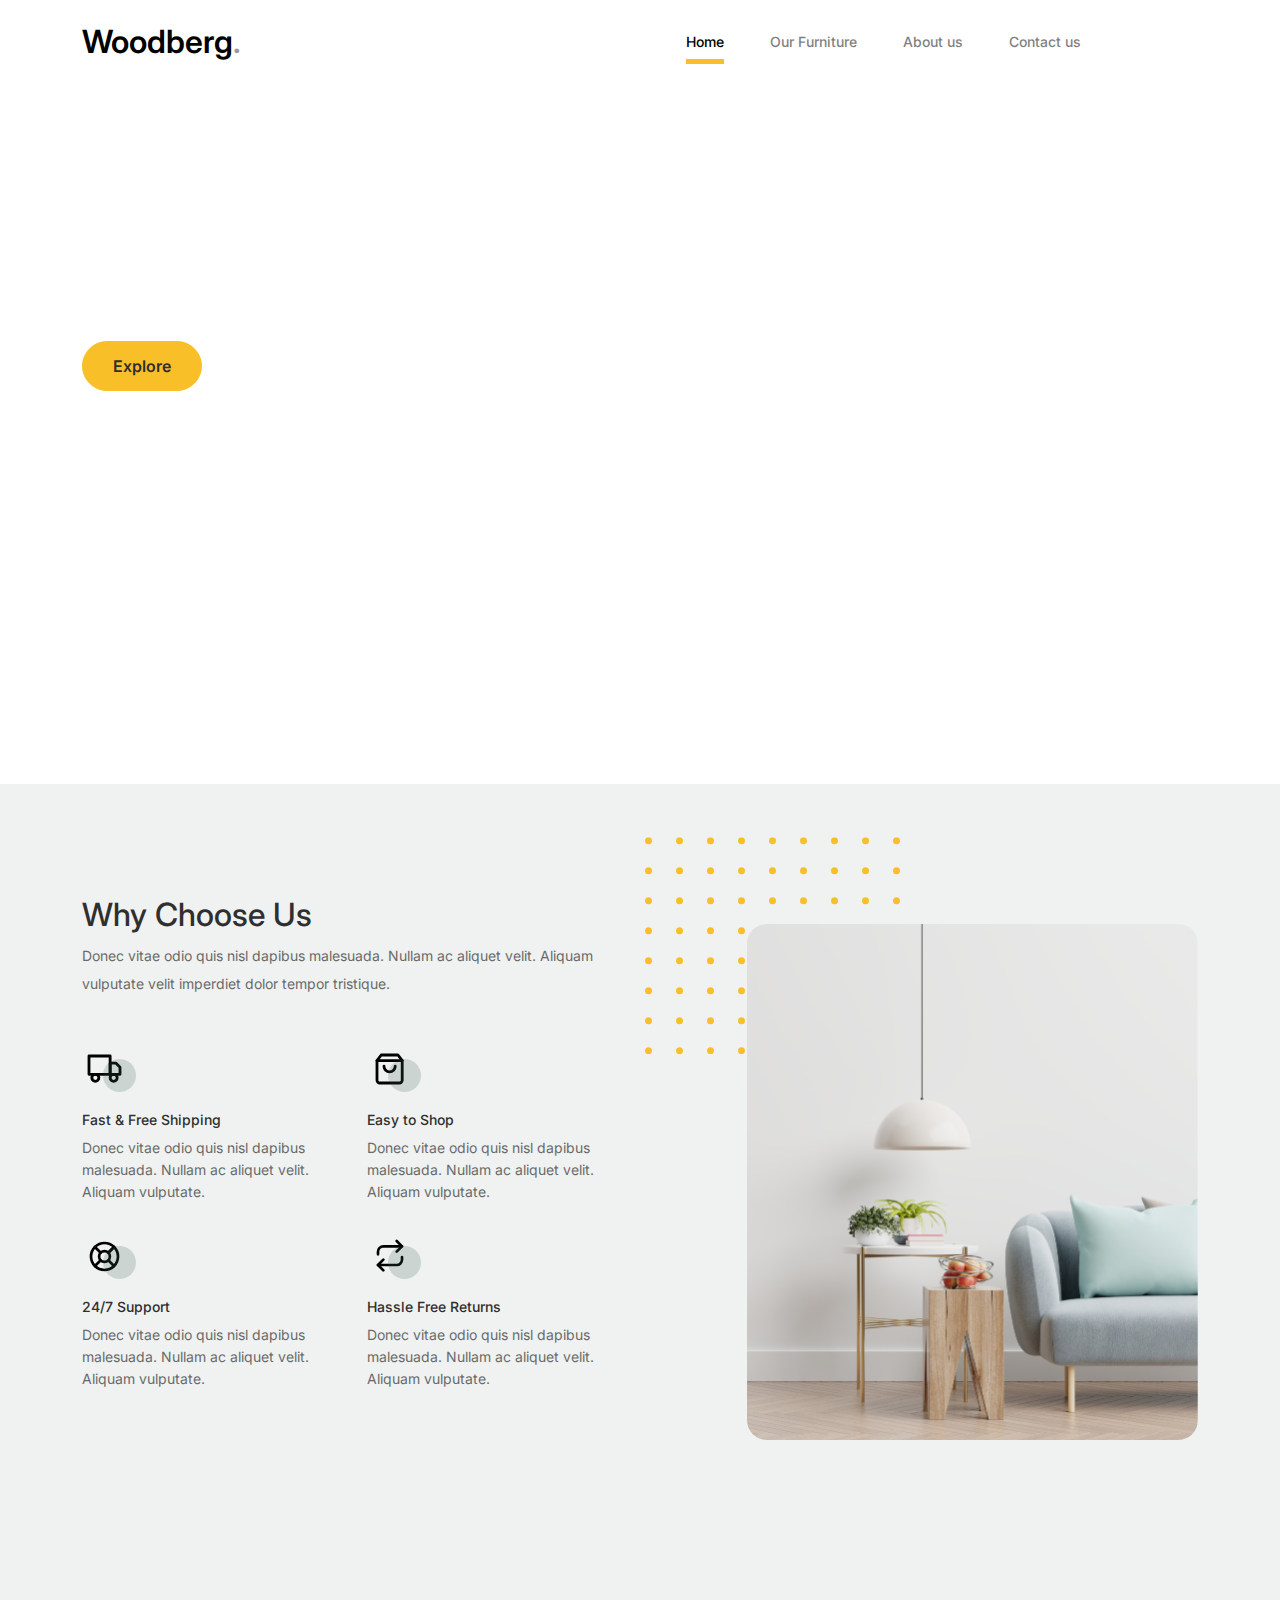
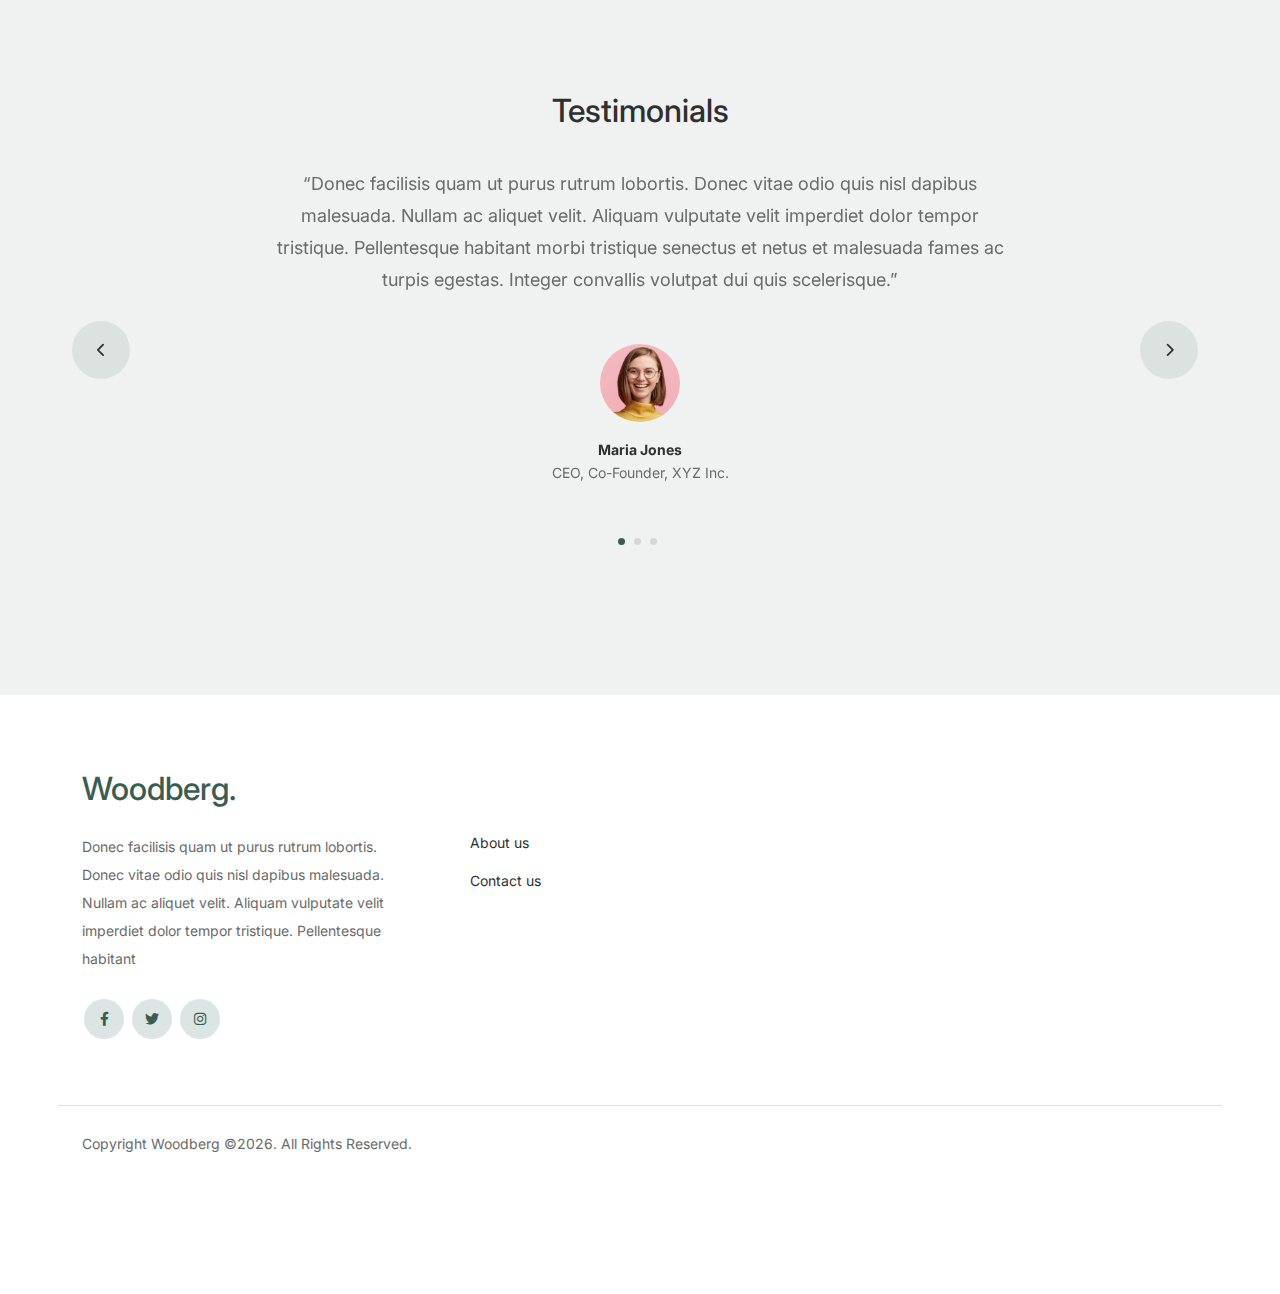
==== about.html @ 47f4bcc5 "added website" ====
<!-- /*
* Bootstrap 5
* Template Name: Furni
* Template Author: Untree.co
* Template URI: https://untree.co/
* License: https://creativecommons.org/licenses/by/3.0/
*/ -->
<!doctype html>
<html lang="en">
<head>
  <meta charset="utf-8">
  <meta name="viewport" content="width=device-width, initial-scale=1, shrink-to-fit=no">
  <meta name="author" content="Untree.co">
  <link rel="shortcut icon" href="favicon.png">

  <meta name="description" content="" />
  <meta name="keywords" content="bootstrap, bootstrap4" />

		<!-- Bootstrap CSS -->
		<link href="css/bootstrap.min.css" rel="stylesheet">
		<link href="https://cdnjs.cloudflare.com/ajax/libs/font-awesome/6.0.0-beta3/css/all.min.css" rel="stylesheet">
		<link href="css/tiny-slider.css" rel="stylesheet">
		<link href="css/style.css" rel="stylesheet">
		<title>Woodberg </title>
	</head>

	<body>

		<!-- Start Header/Navigation -->
		<nav class="custom-navbar navbar navbar navbar-expand-lg navbar-light bg-light" arial-label="Furni navigation bar">

			<div class="container">
				<a class="navbar-brand" href="index.html">Woodberg<span>.</span></a>

				<button class="navbar-toggler" type="button" data-bs-toggle="collapse" data-bs-target="#navbarsFurni" aria-controls="navbarsFurni" aria-expanded="false" aria-label="Toggle navigation">
					<span class="navbar-toggler-icon"></span>
				</button>

				<div class="collapse navbar-collapse" id="navbarsFurni">
					<ul class="custom-navbar-nav navbar-nav ms-auto mb-2 mb-md-0">
						<li class="nav-item active">
							<a class="nav-link" href="index.html">Home</a>
						</li>
						<li><a class="nav-link" href="shop.html">Our Furniture</a></li>
						<li><a class="nav-link" href="about.html">About us</a></li>
						
						<li><a class="nav-link" href="contact.html">Contact us</a></li>
					</ul>

					<ul class="custom-navbar-cta navbar-nav mb-2 mb-md-0 ms-5">
						<li><a class="nav-link" href="#"><img src="images/user.svg"></a></li>
						<li><a class="nav-link" href="cart.html"><img src="images/cart.svg"></a></li>
					</ul>
				</div>
			</div>
				
		</nav>
		<!-- End Header/Navigation -->

		<!-- Start Hero Section -->
			<div class="hero">
				<div class="container">
					<div class="row justify-content-between">
						<div class="col-lg-5">
							<div class="intro-excerpt">
								<h1>About Us</h1>
								<p class="mb-4">Donec vitae odio quis nisl dapibus malesuada. Nullam ac aliquet velit. Aliquam vulputate velit imperdiet dolor tempor tristique.</p>
								<p><a href="shop.html" class="btn btn-secondary me-2">Explore</a><a href="contact.html" class="btn btn-white-outline">Contact us</a></p>
							</div>
						</div>
						<div class="col-lg-7">
							
						</div>
					</div>
				</div>
			</div>
		<!-- End Hero Section -->

		

		<!-- Start Why Choose Us Section -->
		<div class="why-choose-section">
			<div class="container">
				<div class="row justify-content-between align-items-center">
					<div class="col-lg-6">
						<h2 class="section-title">Why Choose Us</h2>
						<p>Donec vitae odio quis nisl dapibus malesuada. Nullam ac aliquet velit. Aliquam vulputate velit imperdiet dolor tempor tristique.</p>

						<div class="row my-5">
							<div class="col-6 col-md-6">
								<div class="feature">
									<div class="icon">
										<img src="images/truck.svg" alt="Image" class="imf-fluid">
									</div>
									<h3>Fast &amp; Free Shipping</h3>
									<p>Donec vitae odio quis nisl dapibus malesuada. Nullam ac aliquet velit. Aliquam vulputate.</p>
								</div>
							</div>

							<div class="col-6 col-md-6">
								<div class="feature">
									<div class="icon">
										<img src="images/bag.svg" alt="Image" class="imf-fluid">
									</div>
									<h3>Easy to Shop</h3>
									<p>Donec vitae odio quis nisl dapibus malesuada. Nullam ac aliquet velit. Aliquam vulputate.</p>
								</div>
							</div>

							<div class="col-6 col-md-6">
								<div class="feature">
									<div class="icon">
										<img src="images/support.svg" alt="Image" class="imf-fluid">
									</div>
									<h3>24/7 Support</h3>
									<p>Donec vitae odio quis nisl dapibus malesuada. Nullam ac aliquet velit. Aliquam vulputate.</p>
								</div>
							</div>

							<div class="col-6 col-md-6">
								<div class="feature">
									<div class="icon">
										<img src="images/return.svg" alt="Image" class="imf-fluid">
									</div>
									<h3>Hassle Free Returns</h3>
									<p>Donec vitae odio quis nisl dapibus malesuada. Nullam ac aliquet velit. Aliquam vulputate.</p>
								</div>
							</div>

						</div>
					</div>

					<div class="col-lg-5">
						<div class="img-wrap">
							<img src="images/why-choose-us-img.jpg" alt="Image" class="img-fluid">
						</div>
					</div>

				</div>
			</div>
		</div>
		<!-- End Why Choose Us Section -->

		
		

		<!-- Start Testimonial Slider -->
		<div class="testimonial-section before-footer-section">
			<div class="container">
				<div class="row">
					<div class="col-lg-7 mx-auto text-center">
						<h2 class="section-title">Testimonials</h2>
					</div>
				</div>

				<div class="row justify-content-center">
					<div class="col-lg-12">
						<div class="testimonial-slider-wrap text-center">

							<div id="testimonial-nav">
								<span class="prev" data-controls="prev"><span class="fa fa-chevron-left"></span></span>
								<span class="next" data-controls="next"><span class="fa fa-chevron-right"></span></span>
							</div>

							<div class="testimonial-slider">
								
								<div class="item">
									<div class="row justify-content-center">
										<div class="col-lg-8 mx-auto">

											<div class="testimonial-block text-center">
												<blockquote class="mb-5">
													<p>&ldquo;Donec facilisis quam ut purus rutrum lobortis. Donec vitae odio quis nisl dapibus malesuada. Nullam ac aliquet velit. Aliquam vulputate velit imperdiet dolor tempor tristique. Pellentesque habitant morbi tristique senectus et netus et malesuada fames ac turpis egestas. Integer convallis volutpat dui quis scelerisque.&rdquo;</p>
												</blockquote>

												<div class="author-info">
													<div class="author-pic">
														<img src="images/person-1.png" alt="Maria Jones" class="img-fluid">
													</div>
													<h3 class="font-weight-bold">Maria Jones</h3>
													<span class="position d-block mb-3">CEO, Co-Founder, XYZ Inc.</span>
												</div>
											</div>

										</div>
									</div>
								</div> 
								<!-- END item -->

								<div class="item">
									<div class="row justify-content-center">
										<div class="col-lg-8 mx-auto">

											<div class="testimonial-block text-center">
												<blockquote class="mb-5">
													<p>&ldquo;Donec facilisis quam ut purus rutrum lobortis. Donec vitae odio quis nisl dapibus malesuada. Nullam ac aliquet velit. Aliquam vulputate velit imperdiet dolor tempor tristique. Pellentesque habitant morbi tristique senectus et netus et malesuada fames ac turpis egestas. Integer convallis volutpat dui quis scelerisque.&rdquo;</p>
												</blockquote>

												<div class="author-info">
													<div class="author-pic">
														<img src="images/person-1.png" alt="Maria Jones" class="img-fluid">
													</div>
													<h3 class="font-weight-bold">Maria Jones</h3>
													<span class="position d-block mb-3">CEO, Co-Founder, XYZ Inc.</span>
												</div>
											</div>

										</div>
									</div>
								</div> 
								<!-- END item -->

								<div class="item">
									<div class="row justify-content-center">
										<div class="col-lg-8 mx-auto">

											<div class="testimonial-block text-center">
												<blockquote class="mb-5">
													<p>&ldquo;Donec facilisis quam ut purus rutrum lobortis. Donec vitae odio quis nisl dapibus malesuada. Nullam ac aliquet velit. Aliquam vulputate velit imperdiet dolor tempor tristique. Pellentesque habitant morbi tristique senectus et netus et malesuada fames ac turpis egestas. Integer convallis volutpat dui quis scelerisque.&rdquo;</p>
												</blockquote>

												<div class="author-info">
													<div class="author-pic">
														<img src="images/person-1.png" alt="Maria Jones" class="img-fluid">
													</div>
													<h3 class="font-weight-bold">Maria Jones</h3>
													<span class="position d-block mb-3">CEO, Co-Founder, XYZ Inc.</span>
												</div>
											</div>

										</div>
									</div>
								</div> 
								<!-- END item -->

							</div>

						</div>
					</div>
				</div>
			</div>
		</div>
		<!-- End Testimonial Slider -->

		

		<!-- Start Footer Section -->
		<footer class="footer-section">
			<div class="container relative">

				
				

				<div class="row g-5 mb-5">
					<div class="col-lg-4">
						<div class="mb-4 footer-logo-wrap"><a href="#" class="footer-logo">Woodberg<span>.</span></a></div>
						<p class="mb-4">Donec facilisis quam ut purus rutrum lobortis. Donec vitae odio quis nisl dapibus malesuada. Nullam ac aliquet velit. Aliquam vulputate velit imperdiet dolor tempor tristique. Pellentesque habitant</p>

						<ul class="list-unstyled custom-social">
							<li><a href="#"><span class="fa fa-brands fa-facebook-f"></span></a></li>
							<li><a href="#"><span class="fa fa-brands fa-twitter"></span></a></li>
							<li><a href="#"><span class="fa fa-brands fa-instagram"></span></a></li>
							
						</ul>
					</div>

					<div class="col-lg-8">
						<div class="row links-wrap">
							<div class="col-6 col-sm-6 col-md-3">
								<ul class="list-unstyled">
									<li><a href="about.html">About us</a></li>
						
									<li><a href="contact.html">Contact us</a></li>
								</ul>
							</div>

					</div>

				</div>

				<div class="border-top copyright">
					<div class="row pt-4">
						<div class="col-lg-6">
							<p class="mb-2 text-center text-lg-start">Copyright Woodberg &copy;<script>document.write(new Date().getFullYear());</script>. All Rights Reserved. 
            </p>
						</div>

						

					</div>
				</div>

			</div>
		</footer>
		<!-- End Footer Section -->	


		<script src="js/bootstrap.bundle.min.js"></script>
		<script src="js/tiny-slider.js"></script>
		<script src="js/custom.js"></script>
		<script>!function(){var e,t,n,a;window.MyAliceWebChat||((t=document.createElement("div")).id="myAliceWebChat",(n=document.createElement("script")).type="text/javascript",n.async=!0,n.src="https://widget.myalice.ai/index.js",(a=(e=document.body.getElementsByTagName("script"))[e.length-1]).parentNode.insertBefore(n,a),a.parentNode.insertBefore(t,a),n.addEventListener("load",(function(){MyAliceWebChat.init({selector:"myAliceWebChat",number:"254722347835",message:"",color:"#25D366",channel:"wa",boxShadow:"none",text:"Message Us",theme:"light",position:"right",mb:"20px",mx:"20px",radius:"20px"})})))}();</script>
	</body>

</html>
---- css/tiny-slider.css ----
.tns-outer{padding:0 !important}.tns-outer [hidden]{display:none !important}.tns-outer [aria-controls],.tns-outer [data-action]{cursor:pointer}.tns-slider{-webkit-transition:all 0s;-moz-transition:all 0s;transition:all 0s}.tns-slider>.tns-item{-webkit-box-sizing:border-box;-moz-box-sizing:border-box;box-sizing:border-box}.tns-horizontal.tns-subpixel{white-space:nowrap}.tns-horizontal.tns-subpixel>.tns-item{display:inline-block;vertical-align:top;white-space:normal}.tns-horizontal.tns-no-subpixel:after{content:'';display:table;clear:both}.tns-horizontal.tns-no-subpixel>.tns-item{float:left}.tns-horizontal.tns-carousel.tns-no-subpixel>.tns-item{margin-right:-100%}.tns-no-calc{position:relative;left:0}.tns-gallery{position:relative;left:0;min-height:1px}.tns-gallery>.tns-item{position:absolute;left:-100%;-webkit-transition:transform 0s, opacity 0s;-moz-transition:transform 0s, opacity 0s;transition:transform 0s, opacity 0s}.tns-gallery>.tns-slide-active{position:relative;left:auto !important}.tns-gallery>.tns-moving{-webkit-transition:all 0.25s;-moz-transition:all 0.25s;transition:all 0.25s}.tns-autowidth{display:inline-block}.tns-lazy-img{-webkit-transition:opacity 0.6s;-moz-transition:opacity 0.6s;transition:opacity 0.6s;opacity:0.6}.tns-lazy-img.tns-complete{opacity:1}.tns-ah{-webkit-transition:height 0s;-moz-transition:height 0s;transition:height 0s}.tns-ovh{overflow:hidden}.tns-visually-hidden{position:absolute;left:-10000em}.tns-transparent{opacity:0;visibility:hidden}.tns-fadeIn{opacity:1;filter:alpha(opacity=100);z-index:0}.tns-normal,.tns-fadeOut{opacity:0;filter:alpha(opacity=0);z-index:-1}.tns-vpfix{white-space:nowrap}.tns-vpfix>div,.tns-vpfix>li{display:inline-block}.tns-t-subp2{margin:0 auto;width:310px;position:relative;height:10px;overflow:hidden}.tns-t-ct{width:2333.3333333%;width:-webkit-calc(100% * 70 / 3);width:-moz-calc(100% * 70 / 3);width:calc(100% * 70 / 3);position:absolute;right:0}.tns-t-ct:after{content:'';display:table;clear:both}.tns-t-ct>div{width:1.4285714%;width:-webkit-calc(100% / 70);width:-moz-calc(100% / 70);width:calc(100% / 70);height:10px;float:left}

/*# sourceMappingURL=sourcemaps/tiny-slider.css.map */
---- css/style.css ----
/*
* Template Name: UntreeStore
* Template Author: Untree.co
* Author URI: https://untree.co/
* License: https://creativecommons.org/licenses/by/3.0/
*/
@import url("https://fonts.googleapis.com/css2?family=Inter:wght@400;500;600;700;800&display=swap");
body {
  overflow-x: hidden;
  position: relative; }
  

body {
  font-family: "Inter", sans-serif;
  font-weight: 400;
  line-height: 28px;
  color: #6a6a6a;
  font-size: 14px;
  background-color: #eff2f1; }

a {
  text-decoration: none;
  -webkit-transition: .3s all ease;
  -o-transition: .3s all ease;
  transition: .3s all ease;
  color: #2f2f2f;
  text-decoration: underline; }
  a:hover {
    color: #2f2f2f;
    text-decoration: none; }
  a.more {
    font-weight: 600; }

.custom-navbar {
  background:white !important;
  padding-top: 20px;
  padding-bottom: 20px; }
  .custom-navbar .navbar-brand {
    font-size: 32px;
    color: black;
    font-weight: 600; }
    .custom-navbar .navbar-brand > span {
      opacity: .4; }
  .custom-navbar .navbar-toggler {
    color: #000000;
     }
    .custom-navbar .navbar-toggler:active, .custom-navbar .navbar-toggler:focus {
      color: #000000;
      -webkit-box-shadow: none;
      box-shadow: none;
      outline: none; }
  @media (min-width: 992px) {
    .custom-navbar .custom-navbar-nav li {
      margin-left: 15px;
      margin-right: 15px; } }
  .custom-navbar .custom-navbar-nav li a {
    font-weight: 500;
    color: black !important;
    opacity: .5;
    -webkit-transition: .3s all ease;
    -o-transition: .3s all ease;
    transition: .3s all ease;
    position: relative; }
    @media (min-width: 768px) {
      .custom-navbar .custom-navbar-nav li a:before {
        content: "";
        position: absolute;
        bottom: 0;
        left: 8px;
        right: 8px;
        background: #f9bf29;
        height: 5px;
        opacity: 1;
        visibility: visible;
        width: 0;
        -webkit-transition: .15s all ease-out;
        -o-transition: .15s all ease-out;
        transition: .15s all ease-out; } }
    .custom-navbar .custom-navbar-nav li a:hover {
      opacity: 1; }
      .custom-navbar .custom-navbar-nav li a:hover:before {
        width: calc(100% - 16px); }
  .custom-navbar .custom-navbar-nav li.active a {
    opacity: 1; }
    .custom-navbar .custom-navbar-nav li.active a:before {
      width: calc(100% - 16px); }
  .custom-navbar .custom-navbar-cta {
    margin-left: 0 !important;
    -webkit-box-orient: horizontal;
    -webkit-box-direction: normal;
    -ms-flex-direction: row;
    flex-direction: row; }
    @media (max-width: 768px) {
      .custom-navbar .custom-navbar-cta {
        margin-left: 40px !important; } }
    .custom-navbar .custom-navbar-cta li {
      margin-left: 0px;
      margin-right: 0px; }
      .custom-navbar .custom-navbar-cta li:first-child {
        margin-right: 20px; }

.hero {
  background: white;
  background-image: url('https://static.wixstatic.com/media/167c95_c6ae4d050cf94aa986e5ff6649523b35~mv2.jpg/v1/fill/w_2500,h_1349,al_c/167c95_c6ae4d050cf94aa986e5ff6649523b35~mv2.jpg');
  height:700px;
  padding: calc(4rem - 30px) 0 0rem 0; }
  @media (max-width: 768px) {
    .hero {
      padding: calc(4rem - 30px) 0 4rem 0; } }
  @media (min-width: 992px) {
    .hero {
      padding: calc(8rem - 30px) 0 8rem 0; } }
  .hero .intro-excerpt {
    position: relative;
    z-index: 4; }
    @media (min-width: 992px) {
      .hero .intro-excerpt {
        max-width: 450px; } }
  .hero h1 {
    font-weight: 700;
    color: #ffffff;
    margin-bottom: 30px; }
    @media (min-width: 1400px) {
      .hero h1 {
        font-size: 54px; } }
  .hero p {
    color: rgba(255, 255, 255, 0.5);
    margin-botom: 30px; }
  .hero .hero-img-wrap {
    position: relative; }
    .hero .hero-img-wrap img {
      position: relative;
      top: 0px;
      right: 0px;
      z-index: 2;
      max-width: 780px;
      left: -20px; }
      @media (min-width: 768px) {
        .hero .hero-img-wrap img {
          right: 0px;
          left: -100px; } }
      @media (min-width: 992px) {
        .hero .hero-img-wrap img {
          left: 0px;
          top: -80px;
          position: absolute;
          right: -50px; } }
      @media (min-width: 1200px) {
        .hero .hero-img-wrap img {
          left: 0px;
          top: -80px;
          right: -100px; } }
    .hero .hero-img-wrap:after {
      content: "";
      position: absolute;
      width: 255px;
      height: 217px;
      background-image: url("../images/dots-light.svg");
      background-size: contain;
      background-repeat: no-repeat;
      
      top: -0px; }
      @media (min-width: 1200px) {
        .hero .hero-img-wrap:after {
          top: -40px; } }

.btn {
  font-weight: 600;
  padding: 12px 30px;
  border-radius: 30px;
  color: #ffffff;
  background: #2f2f2f;
  border-color: #2f2f2f; }
  .btn:hover {
    color: #ffffff;
    background: #222222;
    border-color: #222222; }
  .btn:active, .btn:focus {
    outline: none !important;
    -webkit-box-shadow: none;
    box-shadow: none; }
  .btn.btn-primary {
    background: #3b5d50;
    border-color: #3b5d50; }
    .btn.btn-primary:hover {
      background: #314d43;
      border-color: #314d43; }
  .btn.btn-secondary {
    color: #2f2f2f;
    background: #f9bf29;
    border-color: #f9bf29; }
    .btn.btn-secondary:hover {
      background: #f8b810;
      border-color: #f8b810; }
  .btn.btn-white-outline {
    background: transparent;
    border-width: 2px;
    border-color: rgba(255, 255, 255, 0.3); }
    .btn.btn-white-outline:hover {
      border-color: white;
      color: #ffffff; }

.section-title {
  color: #2f2f2f; }

.product-section {
  padding: 7rem 0; }
  .product-section .product-item {
    text-align: center;
    text-decoration: none;
    display: block;
    position: relative;
    padding-bottom: 50px;
    cursor: pointer; }
    .product-section .product-item .product-thumbnail {
      margin-bottom: 30px;
      position: relative;
      top: 0;
      -webkit-transition: .3s all ease;
      -o-transition: .3s all ease;
      transition: .3s all ease; }
    .product-section .product-item h3 {
      font-weight: 600;
      font-size: 16px; }
    .product-section .product-item strong {
      font-weight: 800 !important;
      font-size: 18px !important; }
    .product-section .product-item h3, .product-section .product-item strong {
      color: #2f2f2f;
      text-decoration: none; }
    .product-section .product-item .icon-cross {
      position: absolute;
      width: 35px;
      height: 35px;
      display: inline-block;
      background: #2f2f2f;
      bottom: 15px;
      left: 50%;
      -webkit-transform: translateX(-50%);
      -ms-transform: translateX(-50%);
      transform: translateX(-50%);
      margin-bottom: -17.5px;
      border-radius: 50%;
      opacity: 0;
      visibility: hidden;
      -webkit-transition: .3s all ease;
      -o-transition: .3s all ease;
      transition: .3s all ease; }
      .product-section .product-item .icon-cross img {
        position: absolute;
        left: 50%;
        top: 50%;
        -webkit-transform: translate(-50%, -50%);
        -ms-transform: translate(-50%, -50%);
        transform: translate(-50%, -50%); }
    .product-section .product-item:before {
      bottom: 0;
      left: 0;
      right: 0;
      position: absolute;
      content: "";
      background: #dce5e4;
      height: 0%;
      z-index: -1;
      border-radius: 10px;
      -webkit-transition: .3s all ease;
      -o-transition: .3s all ease;
      transition: .3s all ease; }
    .product-section .product-item:hover .product-thumbnail {
      top: -25px; }
    .product-section .product-item:hover .icon-cross {
      bottom: 0;
      opacity: 1;
      visibility: visible; }
    .product-section .product-item:hover:before {
      height: 70%; }

.why-choose-section {
  padding: 7rem 0; }
  .why-choose-section .img-wrap {
    position: relative; }
    .why-choose-section .img-wrap:before {
      position: absolute;
      content: "";
      width: 255px;
      height: 217px;
      background-image: url("../images/dots-yellow.svg");
      background-repeat: no-repeat;
      background-size: contain;
      -webkit-transform: translate(-40%, -40%);
      -ms-transform: translate(-40%, -40%);
      transform: translate(-40%, -40%);
      z-index: -1; }
    .why-choose-section .img-wrap img {
      border-radius: 20px; }

.feature {
  margin-bottom: 30px; }
  .feature .icon {
    display: inline-block;
    position: relative;
    margin-bottom: 20px; }
    .feature .icon:before {
      content: "";
      width: 33px;
      height: 33px;
      position: absolute;
      background: rgba(59, 93, 80, 0.2);
      border-radius: 50%;
      right: -8px;
      bottom: 0; }
  .feature h3 {
    font-size: 14px;
    color: #2f2f2f; }
  .feature p {
    font-size: 14px;
    line-height: 22px;
    color: #6a6a6a; }

.we-help-section {
  padding: 7rem 0; }
  .we-help-section .imgs-grid {
    display: -ms-grid;
    display: grid;
    -ms-grid-columns: (1fr)[27];
    grid-template-columns: repeat(27, 1fr);
    position: relative; }
    .we-help-section .imgs-grid:before {
      position: absolute;
      content: "";
      width: 255px;
      height: 217px;
      background-image: url("../images/dots-green.svg");
      background-size: contain;
      background-repeat: no-repeat;
      -webkit-transform: translate(-40%, -40%);
      -ms-transform: translate(-40%, -40%);
      transform: translate(-40%, -40%);
      z-index: -1; }
    .we-help-section .imgs-grid .grid {
      position: relative; }
      .we-help-section .imgs-grid .grid img {
        border-radius: 20px;
        max-width: 100%; }
      .we-help-section .imgs-grid .grid.grid-1 {
        -ms-grid-column: 1;
        -ms-grid-column-span: 18;
        grid-column: 1 / span 18;
        -ms-grid-row: 1;
        -ms-grid-row-span: 27;
        grid-row: 1 / span 27; }
      .we-help-section .imgs-grid .grid.grid-2 {
        -ms-grid-column: 19;
        -ms-grid-column-span: 27;
        grid-column: 19 / span 27;
        -ms-grid-row: 1;
        -ms-grid-row-span: 5;
        grid-row: 1 / span 5;
        padding-left: 20px; }
      .we-help-section .imgs-grid .grid.grid-3 {
        -ms-grid-column: 14;
        -ms-grid-column-span: 16;
        grid-column: 14 / span 16;
        -ms-grid-row: 6;
        -ms-grid-row-span: 27;
        grid-row: 6 / span 27;
        padding-top: 20px; }

.custom-list {
  width: 100%; }
  .custom-list li {
    display: inline-block;
    width: calc(50% - 20px);
    margin-bottom: 12px;
    line-height: 1.5;
    position: relative;
    padding-left: 20px; }
    .custom-list li:before {
      content: "";
      width: 8px;
      height: 8px;
      border-radius: 50%;
      border: 2px solid #3b5d50;
      position: absolute;
      left: 0;
      top: 8px; }

.popular-product {
  padding: 0 0 7rem 0; }
  .popular-product .product-item-sm h3 {
    font-size: 14px;
    font-weight: 700;
    color: #2f2f2f; }
  .popular-product .product-item-sm a {
    text-decoration: none;
    color: #2f2f2f;
    -webkit-transition: .3s all ease;
    -o-transition: .3s all ease;
    transition: .3s all ease; }
    .popular-product .product-item-sm a:hover {
      color: rgba(47, 47, 47, 0.5); }
  .popular-product .product-item-sm p {
    line-height: 1.4;
    margin-bottom: 10px;
    font-size: 14px; }
  .popular-product .product-item-sm .thumbnail {
    margin-right: 10px;
    -webkit-box-flex: 0;
    -ms-flex: 0 0 120px;
    flex: 0 0 120px;
    position: relative; }
    .popular-product .product-item-sm .thumbnail:before {
      content: "";
      position: absolute;
      border-radius: 20px;
      background: #dce5e4;
      width: 98px;
      height: 98px;
      top: 50%;
      left: 50%;
      -webkit-transform: translate(-50%, -50%);
      -ms-transform: translate(-50%, -50%);
      transform: translate(-50%, -50%);
      z-index: -1; }

.testimonial-section {
  padding: 3rem 0 7rem 0; }

.testimonial-slider-wrap {
  position: relative; }
  .testimonial-slider-wrap .tns-inner {
    padding-top: 30px; }
  .testimonial-slider-wrap .item .testimonial-block blockquote {
    font-size: 16px; }
    @media (min-width: 768px) {
      .testimonial-slider-wrap .item .testimonial-block blockquote {
        line-height: 32px;
        font-size: 18px; } }
  .testimonial-slider-wrap .item .testimonial-block .author-info .author-pic {
    margin-bottom: 20px; }
    .testimonial-slider-wrap .item .testimonial-block .author-info .author-pic img {
      max-width: 80px;
      border-radius: 50%; }
  .testimonial-slider-wrap .item .testimonial-block .author-info h3 {
    font-size: 14px;
    font-weight: 700;
    color: #2f2f2f;
    margin-bottom: 0; }
  .testimonial-slider-wrap #testimonial-nav {
    position: absolute;
    top: 50%;
    z-index: 99;
    width: 100%;
    display: none; }
    @media (min-width: 768px) {
      .testimonial-slider-wrap #testimonial-nav {
        display: block; } }
    .testimonial-slider-wrap #testimonial-nav > span {
      cursor: pointer;
      position: absolute;
      width: 58px;
      height: 58px;
      line-height: 58px;
      border-radius: 50%;
      background: rgba(59, 93, 80, 0.1);
      color: #2f2f2f;
      -webkit-transition: .3s all ease;
      -o-transition: .3s all ease;
      transition: .3s all ease; }
      .testimonial-slider-wrap #testimonial-nav > span:hover {
        background: #3b5d50;
        color: #ffffff; }
    .testimonial-slider-wrap #testimonial-nav .prev {
      left: -10px; }
    .testimonial-slider-wrap #testimonial-nav .next {
      right: 0; }
  .testimonial-slider-wrap .tns-nav {
    position: absolute;
    bottom: -50px;
    left: 50%;
    -webkit-transform: translateX(-50%);
    -ms-transform: translateX(-50%);
    transform: translateX(-50%); }
    .testimonial-slider-wrap .tns-nav button {
      background: none;
      border: none;
      display: inline-block;
      position: relative;
      width: 0 !important;
      height: 7px !important;
      margin: 2px; }
      .testimonial-slider-wrap .tns-nav button:active, .testimonial-slider-wrap .tns-nav button:focus, .testimonial-slider-wrap .tns-nav button:hover {
        outline: none;
        -webkit-box-shadow: none;
        box-shadow: none;
        background: none; }
      .testimonial-slider-wrap .tns-nav button:before {
        display: block;
        width: 7px;
        height: 7px;
        left: 0;
        top: 0;
        position: absolute;
        content: "";
        border-radius: 50%;
        -webkit-transition: .3s all ease;
        -o-transition: .3s all ease;
        transition: .3s all ease;
        background-color: #d6d6d6; }
      .testimonial-slider-wrap .tns-nav button:hover:before, .testimonial-slider-wrap .tns-nav button.tns-nav-active:before {
        background-color: #3b5d50; }

.before-footer-section {
  padding: 7rem 0 12rem 0 !important; }

.blog-section {
  padding: 7rem 0 12rem 0; }
  .blog-section .post-entry a {
    text-decoration: none; }
  .blog-section .post-entry .post-thumbnail {
    display: block;
    margin-bottom: 20px; }
    .blog-section .post-entry .post-thumbnail img {
      border-radius: 20px;
      -webkit-transition: .3s all ease;
      -o-transition: .3s all ease;
      transition: .3s all ease; }
  .blog-section .post-entry .post-content-entry {
    padding-left: 15px;
    padding-right: 15px; }
    .blog-section .post-entry .post-content-entry h3 {
      font-size: 16px;
      margin-bottom: 0;
      font-weight: 600;
      margin-bottom: 7px; }
    .blog-section .post-entry .post-content-entry .meta {
      font-size: 14px; }
      .blog-section .post-entry .post-content-entry .meta a {
        font-weight: 600; }
  .blog-section .post-entry:hover .post-thumbnail img, .blog-section .post-entry:focus .post-thumbnail img {
    opacity: .7; }

.footer-section {
  padding: 80px 0;
  background: #ffffff; }
  .footer-section .relative {
    position: relative; }
  .footer-section a {
    text-decoration: none;
    color: #2f2f2f;
    -webkit-transition: .3s all ease;
    -o-transition: .3s all ease;
    transition: .3s all ease; }
    .footer-section a:hover {
      color: rgba(47, 47, 47, 0.5); }
  .footer-section .subscription-form {
    margin-bottom: 40px;
    position: relative;
    z-index: 2;
    margin-top: 100px; }
    @media (min-width: 992px) {
      .footer-section .subscription-form {
        margin-top: 0px;
        margin-bottom: 80px; } }
    .footer-section .subscription-form h3 {
      font-size: 18px;
      font-weight: 500;
      color: #3b5d50; }
    .footer-section .subscription-form .form-control {
      height: 50px;
      border-radius: 10px;
      font-family: "Inter", sans-serif; }
      .footer-section .subscription-form .form-control:active, .footer-section .subscription-form .form-control:focus {
        outline: none;
        -webkit-box-shadow: none;
        box-shadow: none;
        border-color: #3b5d50;
        -webkit-box-shadow: 0 1px 4px 0 rgba(0, 0, 0, 0.2);
        box-shadow: 0 1px 4px 0 rgba(0, 0, 0, 0.2); }
      .footer-section .subscription-form .form-control::-webkit-input-placeholder {
        font-size: 14px; }
      .footer-section .subscription-form .form-control::-moz-placeholder {
        font-size: 14px; }
      .footer-section .subscription-form .form-control:-ms-input-placeholder {
        font-size: 14px; }
      .footer-section .subscription-form .form-control:-moz-placeholder {
        font-size: 14px; }
    .footer-section .subscription-form .btn {
      border-radius: 10px !important; }
  .footer-section .sofa-img {
    position: absolute;
    top: -200px;
    z-index: 1;
    right: 0; }
    .footer-section .sofa-img img {
      max-width: 380px; }
  .footer-section .links-wrap {
    margin-top: 0px; }
    @media (min-width: 992px) {
      .footer-section .links-wrap {
        margin-top: 54px; } }
    .footer-section .links-wrap ul li {
      margin-bottom: 10px; }
  .footer-section .footer-logo-wrap .footer-logo {
    font-size: 32px;
    font-weight: 500;
    text-decoration: none;
    color: #3b5d50; }
  .footer-section .custom-social li {
    margin: 2px;
    display: inline-block; }
    .footer-section .custom-social li a {
      width: 40px;
      height: 40px;
      text-align: center;
      line-height: 40px;
      display: inline-block;
      background: #dce5e4;
      color: #3b5d50;
      border-radius: 50%; }
      .footer-section .custom-social li a:hover {
        background: #3b5d50;
        color: #ffffff; }
  .footer-section .border-top {
    border-color: #dce5e4; }
    .footer-section .border-top.copyright {
      font-size: 14px !important; }

.untree_co-section {
  padding: 7rem 0; }

.form-control {
  height: 50px;
  border-radius: 10px;
  font-family: "Inter", sans-serif; }
  .form-control:active, .form-control:focus {
    outline: none;
    -webkit-box-shadow: none;
    box-shadow: none;
    border-color: #3b5d50;
    -webkit-box-shadow: 0 1px 4px 0 rgba(0, 0, 0, 0.2);
    box-shadow: 0 1px 4px 0 rgba(0, 0, 0, 0.2); }
  .form-control::-webkit-input-placeholder {
    font-size: 14px; }
  .form-control::-moz-placeholder {
    font-size: 14px; }
  .form-control:-ms-input-placeholder {
    font-size: 14px; }
  .form-control:-moz-placeholder {
    font-size: 14px; }

.service {
  line-height: 1.5; }
  .service .service-icon {
    border-radius: 10px;
    -webkit-box-flex: 0;
    -ms-flex: 0 0 50px;
    flex: 0 0 50px;
    height: 50px;
    line-height: 50px;
    text-align: center;
    background: #3b5d50;
    margin-right: 20px;
    color: #ffffff; }

textarea {
  height: auto !important; }

.site-blocks-table {
  overflow: auto; }
  .site-blocks-table .product-thumbnail {
    width: 200px; }
  .site-blocks-table .btn {
    padding: 2px 10px; }
  .site-blocks-table thead th {
    padding: 30px;
    text-align: center;
    border-width: 0px !important;
    vertical-align: middle;
    color: rgba(0, 0, 0, 0.8);
    font-size: 18px; }
  .site-blocks-table td {
    padding: 20px;
    text-align: center;
    vertical-align: middle;
    color: rgba(0, 0, 0, 0.8); }
  .site-blocks-table tbody tr:first-child td {
    border-top: 1px solid #3b5d50 !important; }
  .site-blocks-table .btn {
    background: none !important;
    color: #000000;
    border: none;
    height: auto !important; }

.site-block-order-table th {
  border-top: none !important;
  border-bottom-width: 1px !important; }

.site-block-order-table td, .site-block-order-table th {
  color: #000000; }

.couponcode-wrap input {
  border-radius: 10px !important; }

.text-primary {
  color: #3b5d50 !important; }

.thankyou-icon {
  position: relative;
  color: #3b5d50; }
  .thankyou-icon:before {
    position: absolute;
    content: "";
    width: 50px;
    height: 50px;
    border-radius: 50%;
    background: rgba(59, 93, 80, 0.2); }
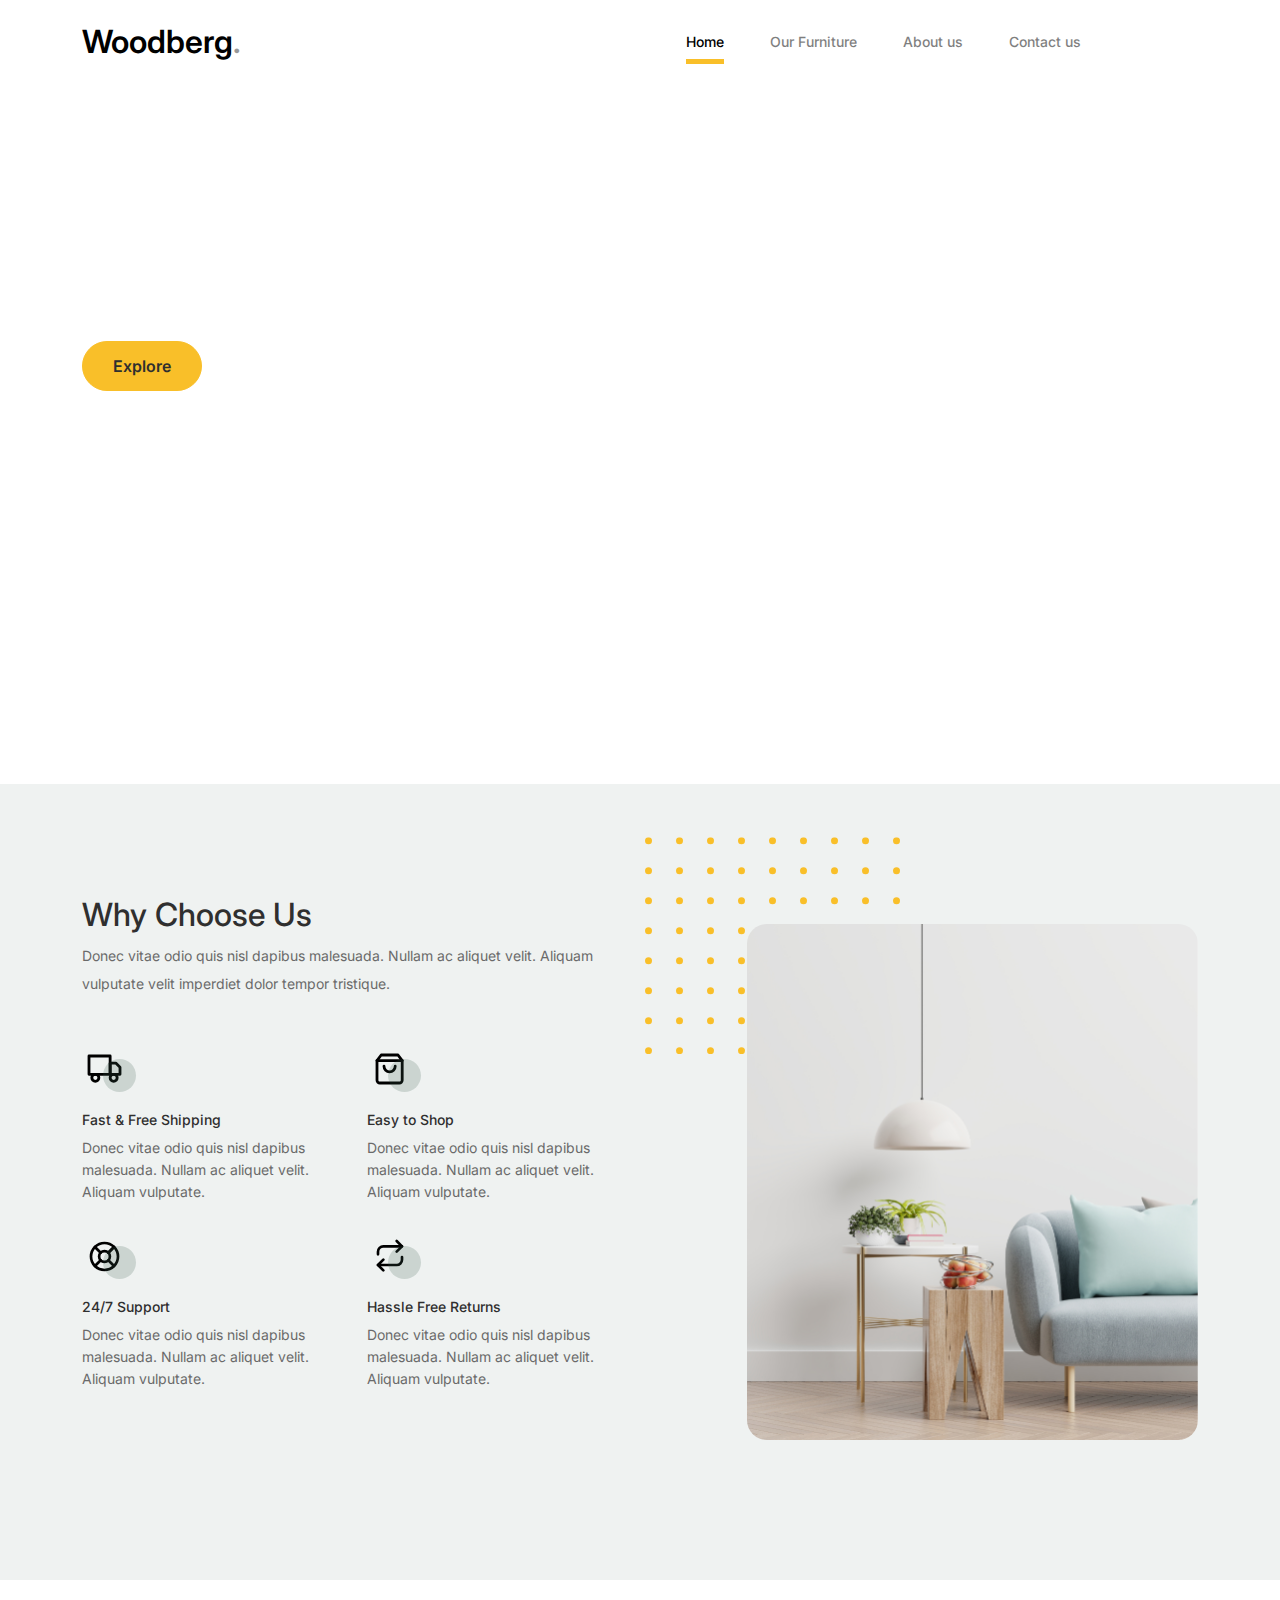
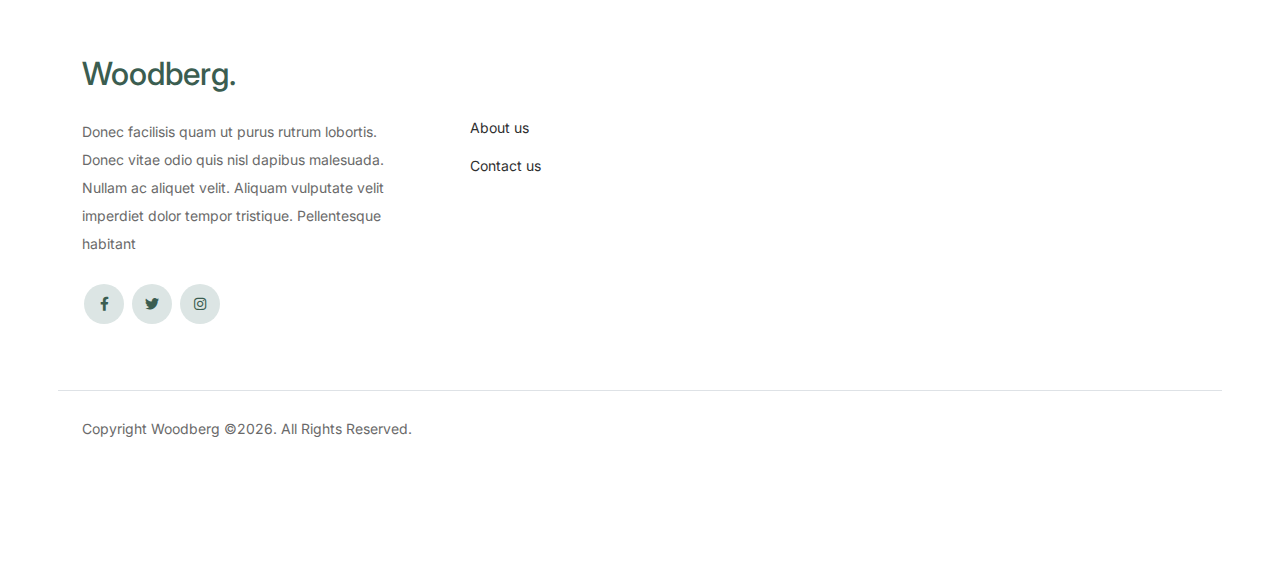
==== commit 6e3b341f: "removed testimonials" ====
--- a/about.html
+++ b/about.html
@@ -145,103 +145,7 @@
 		
 
 		<!-- Start Testimonial Slider -->
-		<div class="testimonial-section before-footer-section">
-			<div class="container">
-				<div class="row">
-					<div class="col-lg-7 mx-auto text-center">
-						<h2 class="section-title">Testimonials</h2>
-					</div>
-				</div>
-
-				<div class="row justify-content-center">
-					<div class="col-lg-12">
-						<div class="testimonial-slider-wrap text-center">
-
-							<div id="testimonial-nav">
-								<span class="prev" data-controls="prev"><span class="fa fa-chevron-left"></span></span>
-								<span class="next" data-controls="next"><span class="fa fa-chevron-right"></span></span>
-							</div>
-
-							<div class="testimonial-slider">
-								
-								<div class="item">
-									<div class="row justify-content-center">
-										<div class="col-lg-8 mx-auto">
-
-											<div class="testimonial-block text-center">
-												<blockquote class="mb-5">
-													<p>&ldquo;Donec facilisis quam ut purus rutrum lobortis. Donec vitae odio quis nisl dapibus malesuada. Nullam ac aliquet velit. Aliquam vulputate velit imperdiet dolor tempor tristique. Pellentesque habitant morbi tristique senectus et netus et malesuada fames ac turpis egestas. Integer convallis volutpat dui quis scelerisque.&rdquo;</p>
-												</blockquote>
-
-												<div class="author-info">
-													<div class="author-pic">
-														<img src="images/person-1.png" alt="Maria Jones" class="img-fluid">
-													</div>
-													<h3 class="font-weight-bold">Maria Jones</h3>
-													<span class="position d-block mb-3">CEO, Co-Founder, XYZ Inc.</span>
-												</div>
-											</div>
-
-										</div>
-									</div>
-								</div> 
-								<!-- END item -->
-
-								<div class="item">
-									<div class="row justify-content-center">
-										<div class="col-lg-8 mx-auto">
-
-											<div class="testimonial-block text-center">
-												<blockquote class="mb-5">
-													<p>&ldquo;Donec facilisis quam ut purus rutrum lobortis. Donec vitae odio quis nisl dapibus malesuada. Nullam ac aliquet velit. Aliquam vulputate velit imperdiet dolor tempor tristique. Pellentesque habitant morbi tristique senectus et netus et malesuada fames ac turpis egestas. Integer convallis volutpat dui quis scelerisque.&rdquo;</p>
-												</blockquote>
-
-												<div class="author-info">
-													<div class="author-pic">
-														<img src="images/person-1.png" alt="Maria Jones" class="img-fluid">
-													</div>
-													<h3 class="font-weight-bold">Maria Jones</h3>
-													<span class="position d-block mb-3">CEO, Co-Founder, XYZ Inc.</span>
-												</div>
-											</div>
-
-										</div>
-									</div>
-								</div> 
-								<!-- END item -->
-
-								<div class="item">
-									<div class="row justify-content-center">
-										<div class="col-lg-8 mx-auto">
-
-											<div class="testimonial-block text-center">
-												<blockquote class="mb-5">
-													<p>&ldquo;Donec facilisis quam ut purus rutrum lobortis. Donec vitae odio quis nisl dapibus malesuada. Nullam ac aliquet velit. Aliquam vulputate velit imperdiet dolor tempor tristique. Pellentesque habitant morbi tristique senectus et netus et malesuada fames ac turpis egestas. Integer convallis volutpat dui quis scelerisque.&rdquo;</p>
-												</blockquote>
-
-												<div class="author-info">
-													<div class="author-pic">
-														<img src="images/person-1.png" alt="Maria Jones" class="img-fluid">
-													</div>
-													<h3 class="font-weight-bold">Maria Jones</h3>
-													<span class="position d-block mb-3">CEO, Co-Founder, XYZ Inc.</span>
-												</div>
-											</div>
-
-										</div>
-									</div>
-								</div> 
-								<!-- END item -->
-
-							</div>
-
-						</div>
-					</div>
-				</div>
-			</div>
-		</div>
-		<!-- End Testimonial Slider -->
-
+		
 		
 
 		<!-- Start Footer Section -->
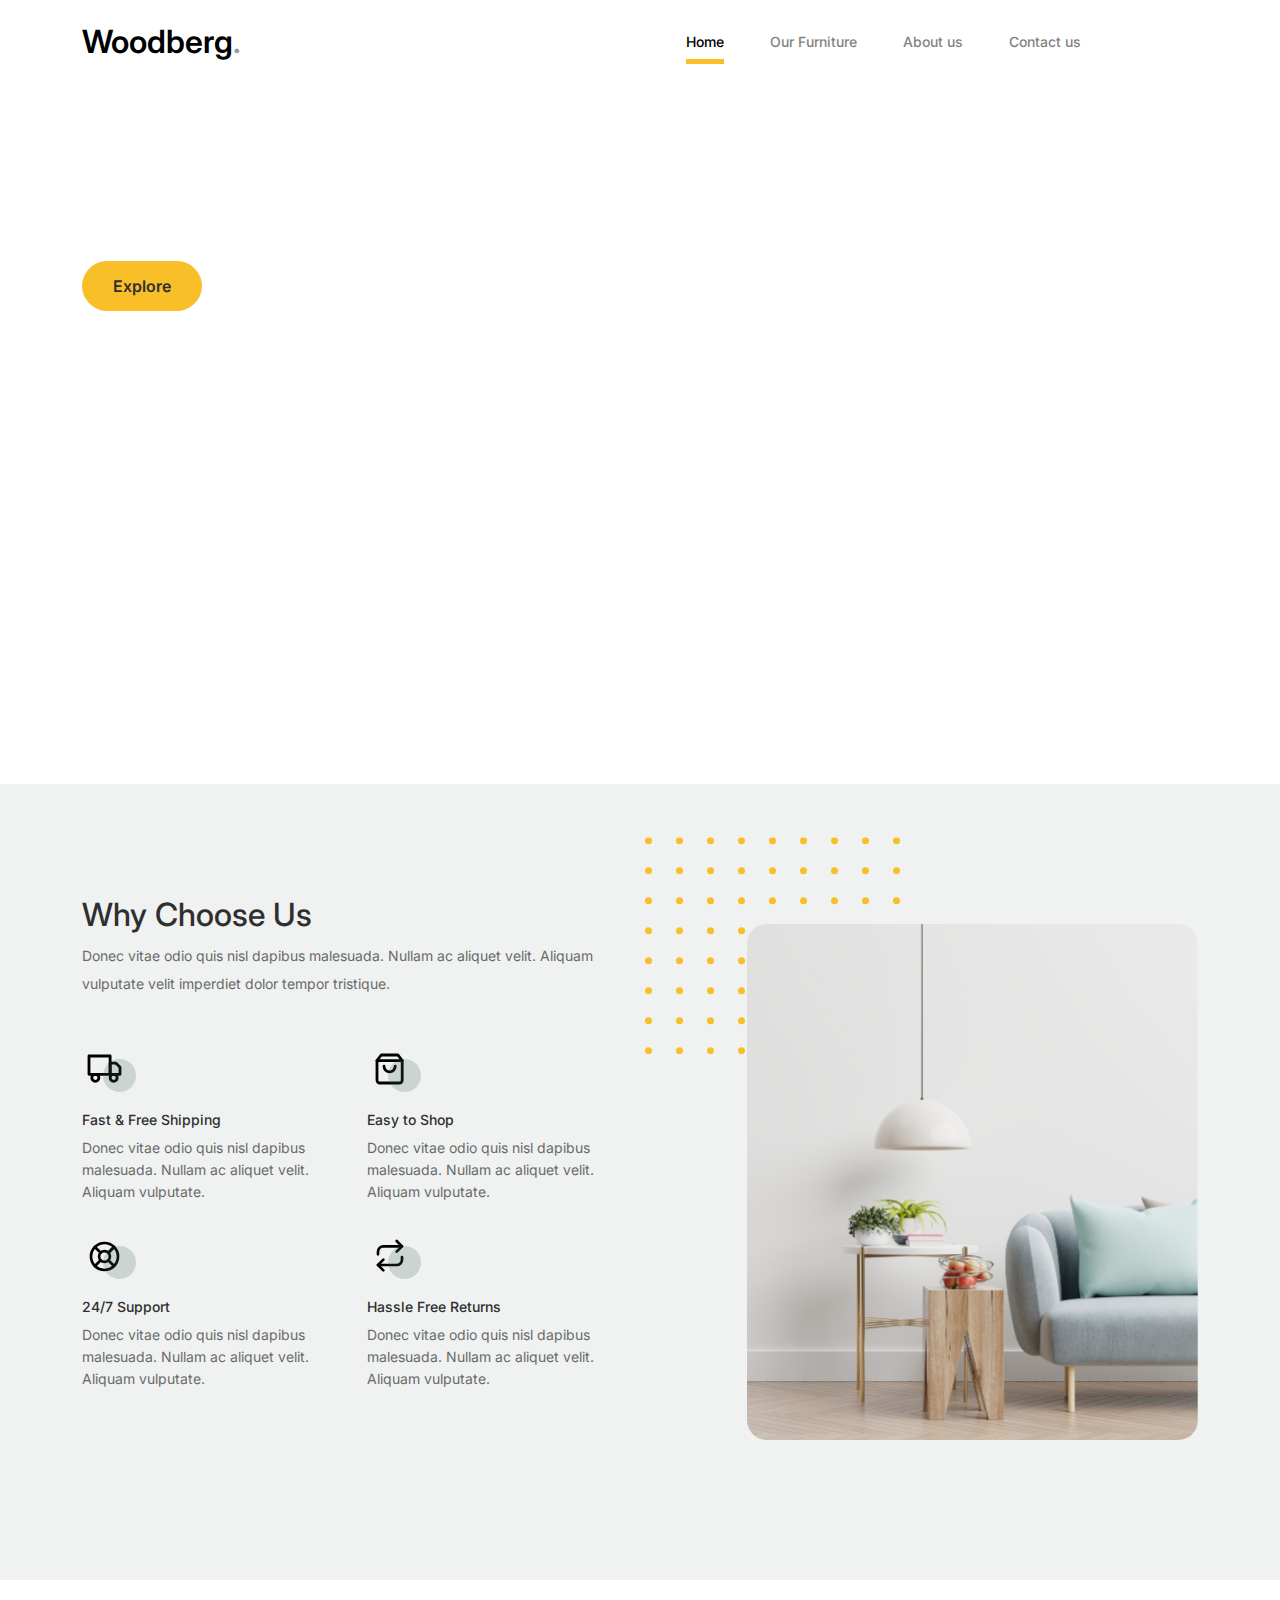
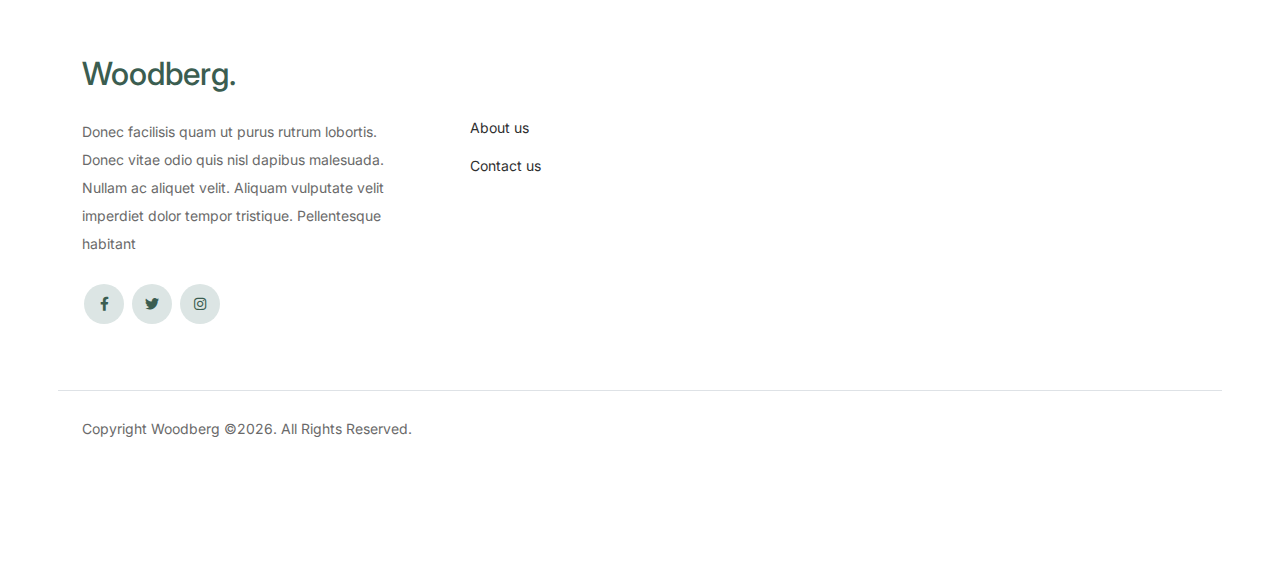
==== commit a48f7852: "refacored" ====
--- a/about.html
+++ b/about.html
@@ -64,7 +64,7 @@
 						<div class="col-lg-5">
 							<div class="intro-excerpt">
 								<h1>About Us</h1>
-								<p class="mb-4">Donec vitae odio quis nisl dapibus malesuada. Nullam ac aliquet velit. Aliquam vulputate velit imperdiet dolor tempor tristique.</p>
+								<p class="mb-4"></p>
 								<p><a href="shop.html" class="btn btn-secondary me-2">Explore</a><a href="contact.html" class="btn btn-white-outline">Contact us</a></p>
 							</div>
 						</div>
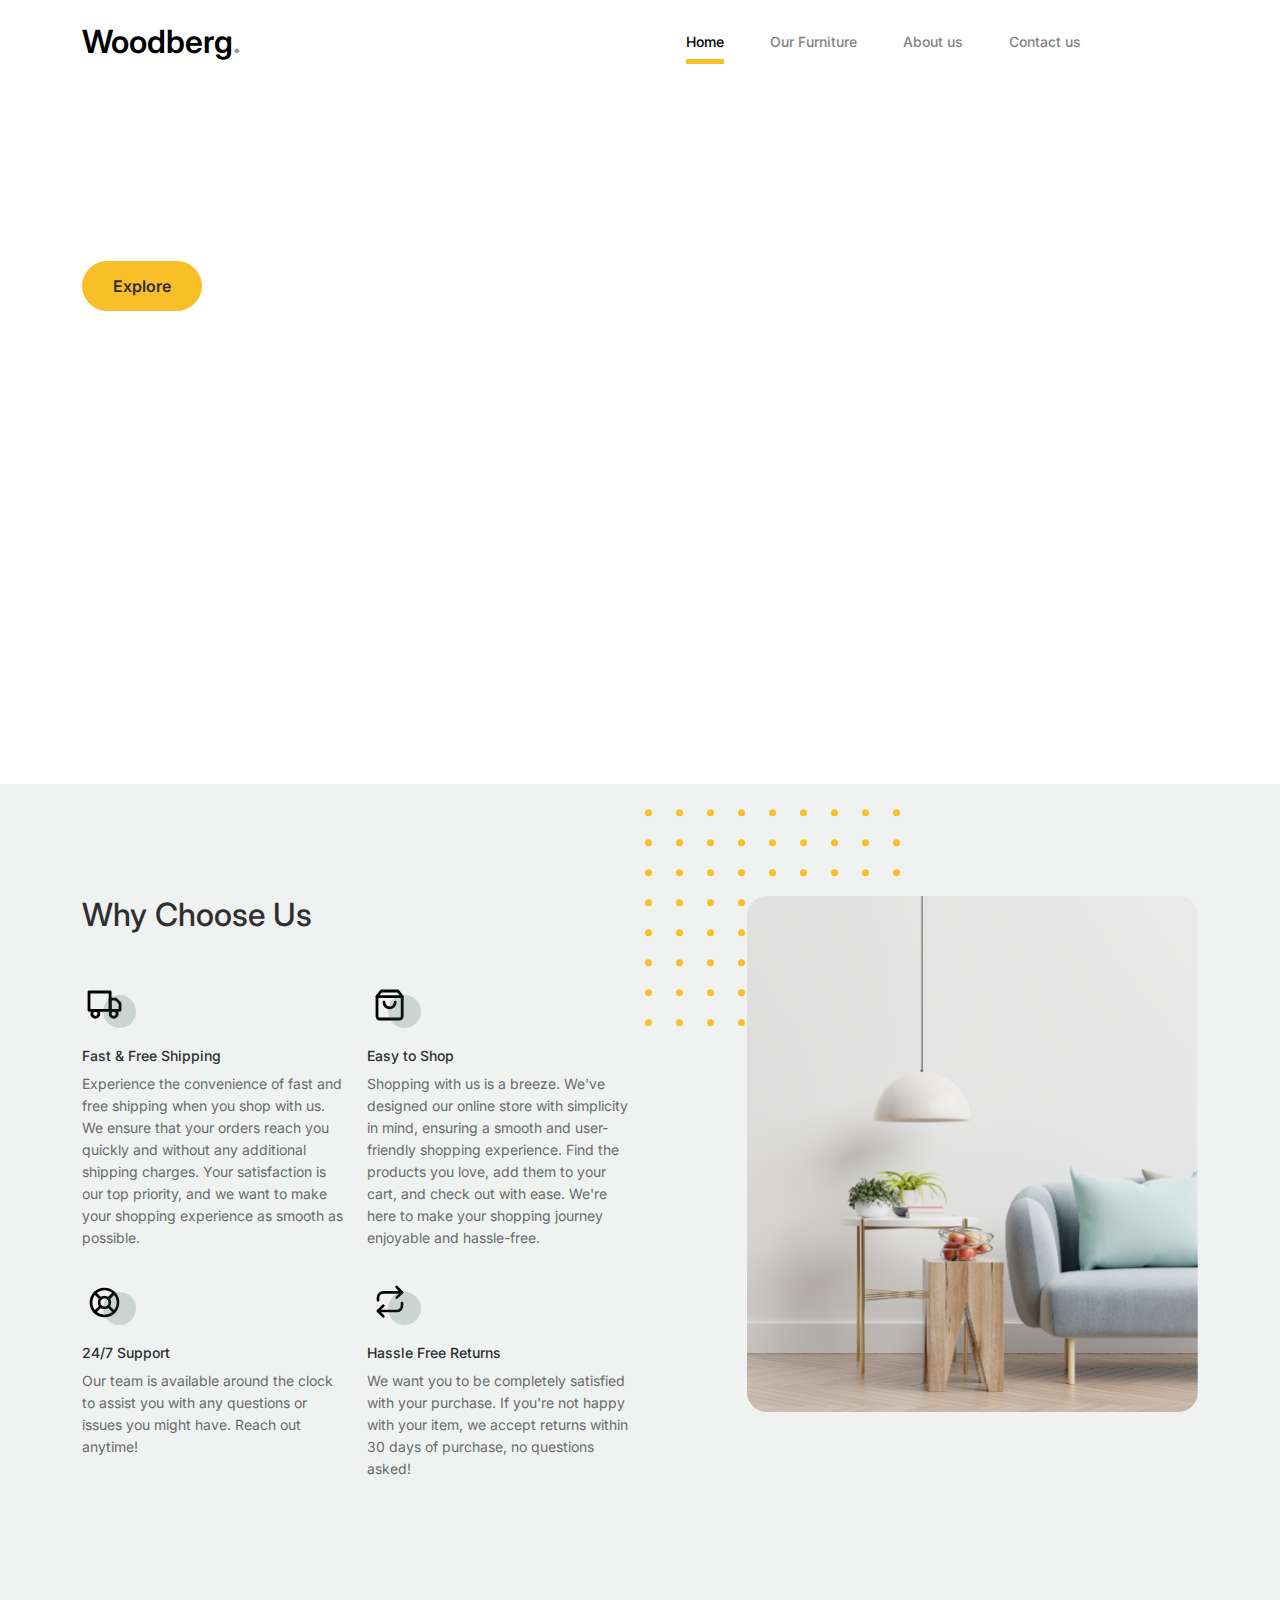
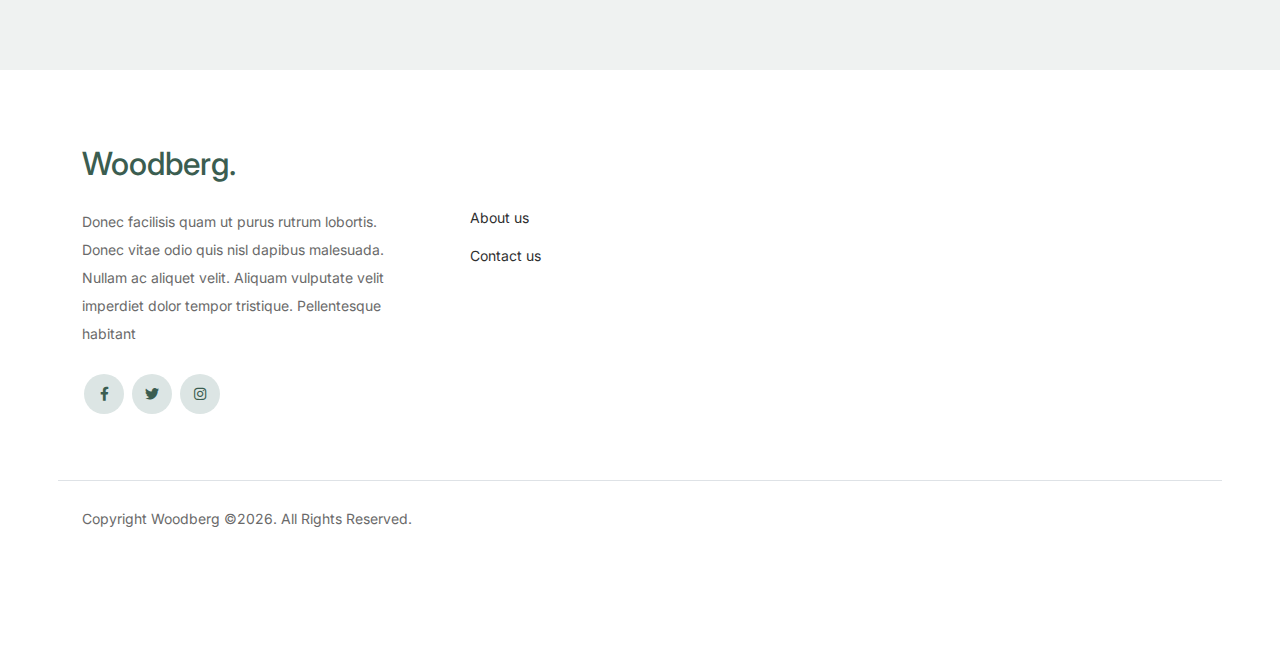
==== commit 61434bc9: "edited about page" ====
--- a/about.html
+++ b/about.html
@@ -81,11 +81,10 @@
 		<!-- Start Why Choose Us Section -->
 		<div class="why-choose-section">
 			<div class="container">
-				<div class="row justify-content-between align-items-center">
+				<div class="row justify-content-between">
 					<div class="col-lg-6">
 						<h2 class="section-title">Why Choose Us</h2>
-						<p>Donec vitae odio quis nisl dapibus malesuada. Nullam ac aliquet velit. Aliquam vulputate velit imperdiet dolor tempor tristique.</p>
-
+						
 						<div class="row my-5">
 							<div class="col-6 col-md-6">
 								<div class="feature">
@@ -93,7 +92,8 @@
 										<img src="images/truck.svg" alt="Image" class="imf-fluid">
 									</div>
 									<h3>Fast &amp; Free Shipping</h3>
-									<p>Donec vitae odio quis nisl dapibus malesuada. Nullam ac aliquet velit. Aliquam vulputate.</p>
+									<p>Experience the convenience of fast and free shipping when you shop with us. We ensure that your orders reach you quickly and without any additional shipping charges. Your satisfaction is our top priority, and we want to make your shopping experience as smooth as possible.</p>
+
 								</div>
 							</div>
 
@@ -103,7 +103,8 @@
 										<img src="images/bag.svg" alt="Image" class="imf-fluid">
 									</div>
 									<h3>Easy to Shop</h3>
-									<p>Donec vitae odio quis nisl dapibus malesuada. Nullam ac aliquet velit. Aliquam vulputate.</p>
+									<p>Shopping with us is a breeze. We've designed our online store with simplicity in mind, ensuring a smooth and user-friendly shopping experience. Find the products you love, add them to your cart, and check out with ease. We're here to make your shopping journey enjoyable and hassle-free.</p>
+            	
 								</div>
 							</div>
 
@@ -113,8 +114,9 @@
 										<img src="images/support.svg" alt="Image" class="imf-fluid">
 									</div>
 									<h3>24/7 Support</h3>
-									<p>Donec vitae odio quis nisl dapibus malesuada. Nullam ac aliquet velit. Aliquam vulputate.</p>
-								</div>
+									<p>Our team is available around the clock to assist you with any questions or issues you might have. Reach out anytime!</p>
+     
+									</div>
 							</div>
 
 							<div class="col-6 col-md-6">
@@ -123,8 +125,9 @@
 										<img src="images/return.svg" alt="Image" class="imf-fluid">
 									</div>
 									<h3>Hassle Free Returns</h3>
-									<p>Donec vitae odio quis nisl dapibus malesuada. Nullam ac aliquet velit. Aliquam vulputate.</p>
-								</div>
+									<p>We want you to be completely satisfied with your purchase. If you're not happy with your item, we accept returns within 30 days of purchase, no questions asked!</p>
+      
+									</div>
 							</div>
 
 						</div>
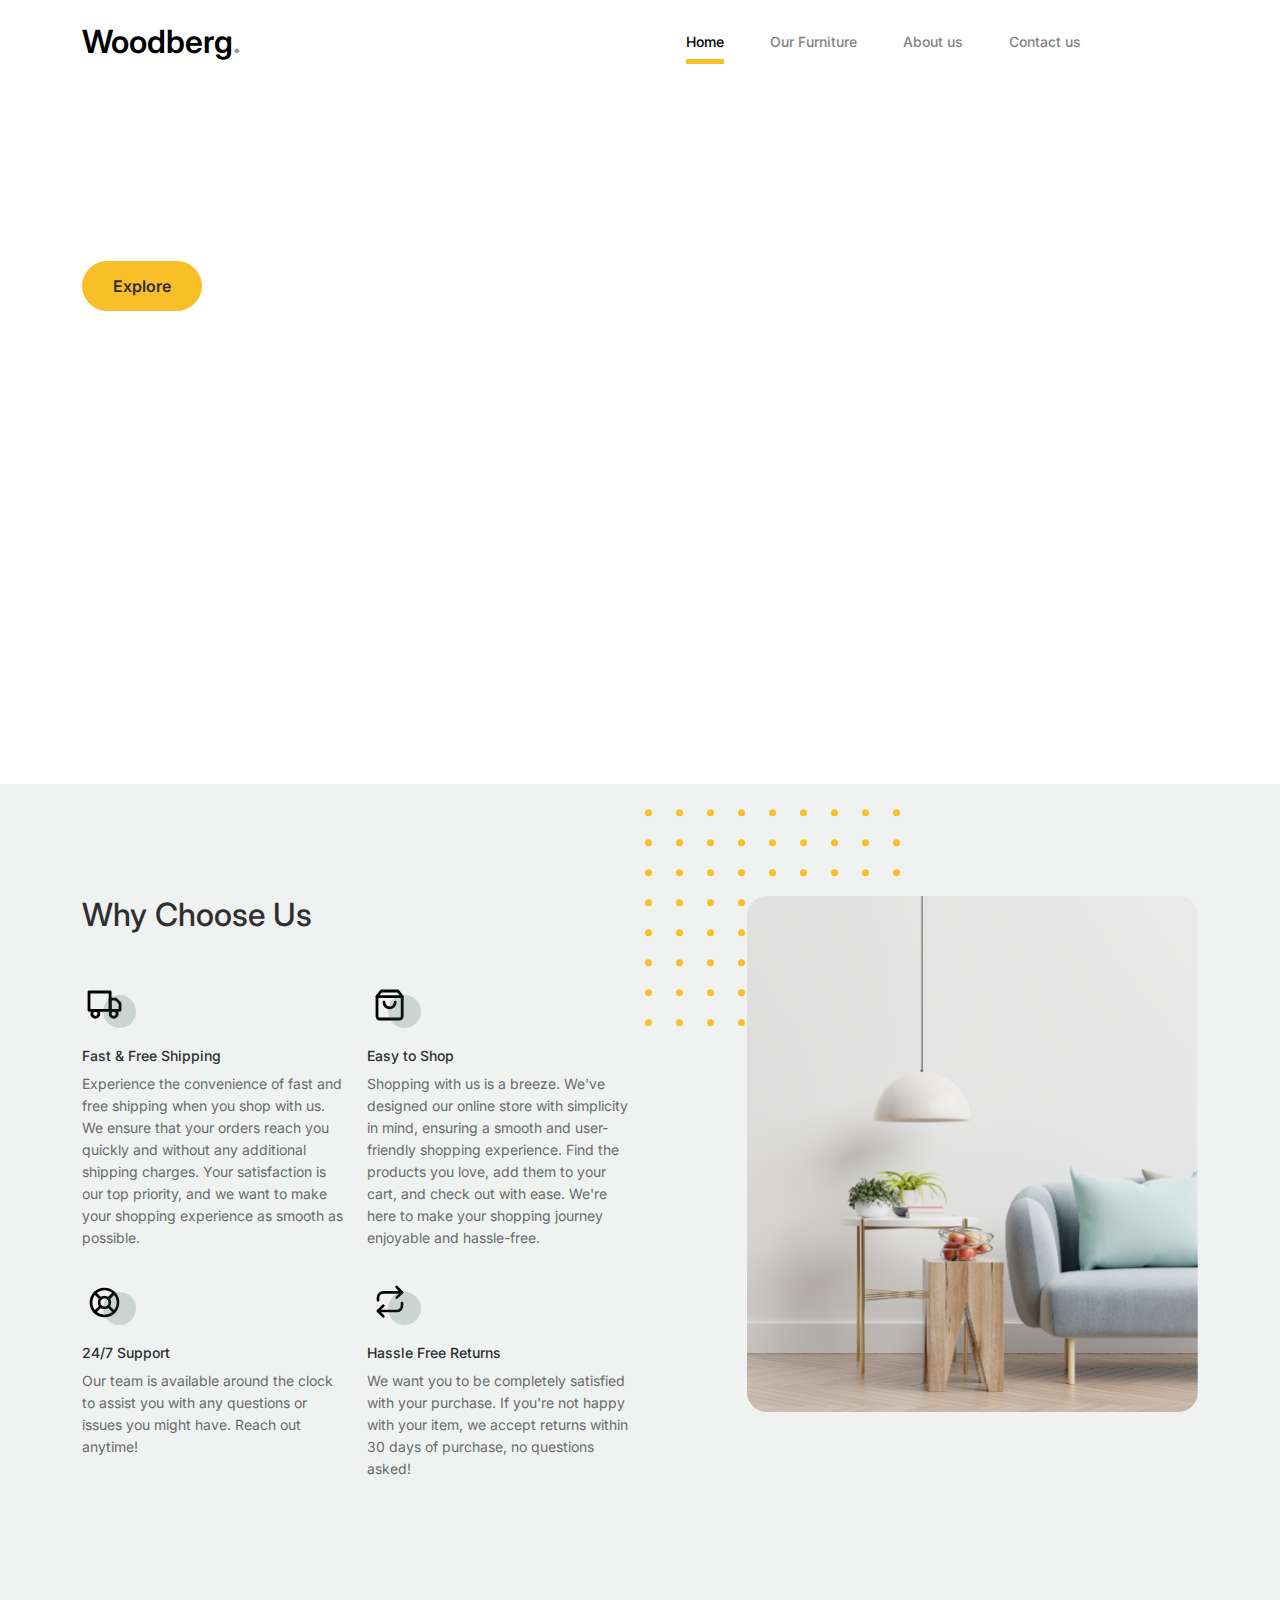
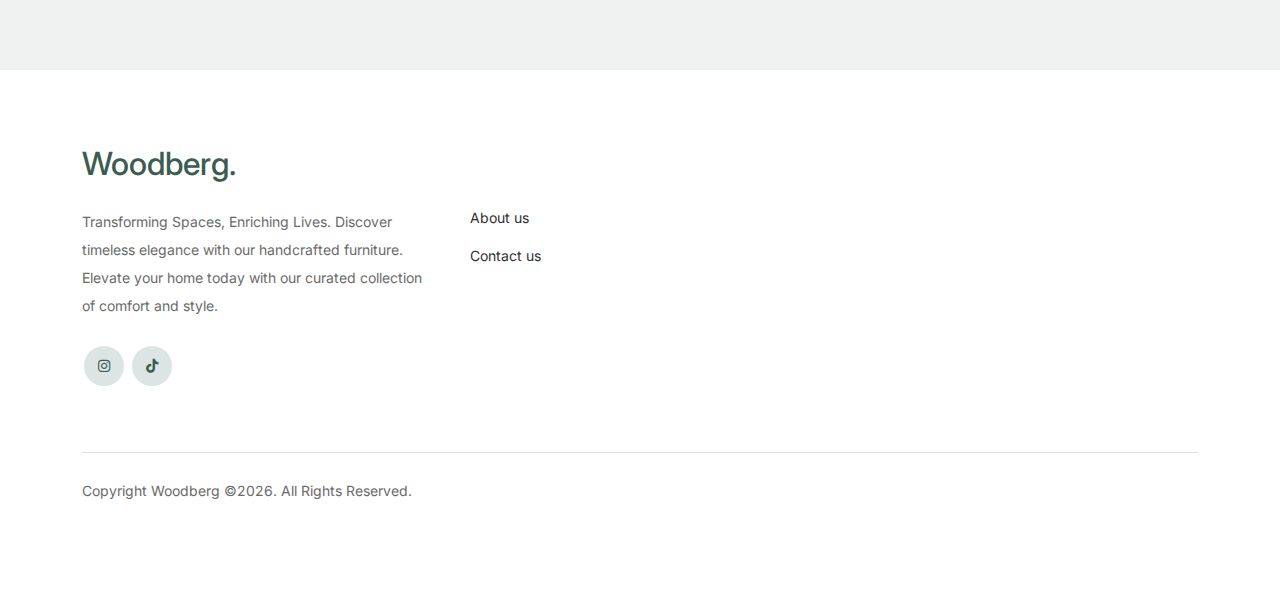
==== commit ee477310: "added footer to about page" ====
--- a/about.html
+++ b/about.html
@@ -156,18 +156,22 @@
 			<div class="container relative">
 
 				
-				
+
+				<div class="row">
+					<div class="col-lg-8">
+						
+					</div>
+				</div>
 
 				<div class="row g-5 mb-5">
 					<div class="col-lg-4">
 						<div class="mb-4 footer-logo-wrap"><a href="#" class="footer-logo">Woodberg<span>.</span></a></div>
-						<p class="mb-4">Donec facilisis quam ut purus rutrum lobortis. Donec vitae odio quis nisl dapibus malesuada. Nullam ac aliquet velit. Aliquam vulputate velit imperdiet dolor tempor tristique. Pellentesque habitant</p>
+						<p class="mb-4">Transforming Spaces, Enriching Lives. Discover timeless elegance with our handcrafted furniture. 
+							Elevate your home today with our curated collection of comfort and style.</p>
 
 						<ul class="list-unstyled custom-social">
-							<li><a href="#"><span class="fa fa-brands fa-facebook-f"></span></a></li>
-							<li><a href="#"><span class="fa fa-brands fa-twitter"></span></a></li>
 							<li><a href="#"><span class="fa fa-brands fa-instagram"></span></a></li>
-							
+							<li><a href="#"><span class="fa fa-brands fa-tiktok"></span></a></li>
 						</ul>
 					</div>
 
@@ -181,6 +185,8 @@
 								</ul>
 							</div>
 
+							
+						</div>
 					</div>
 
 				</div>
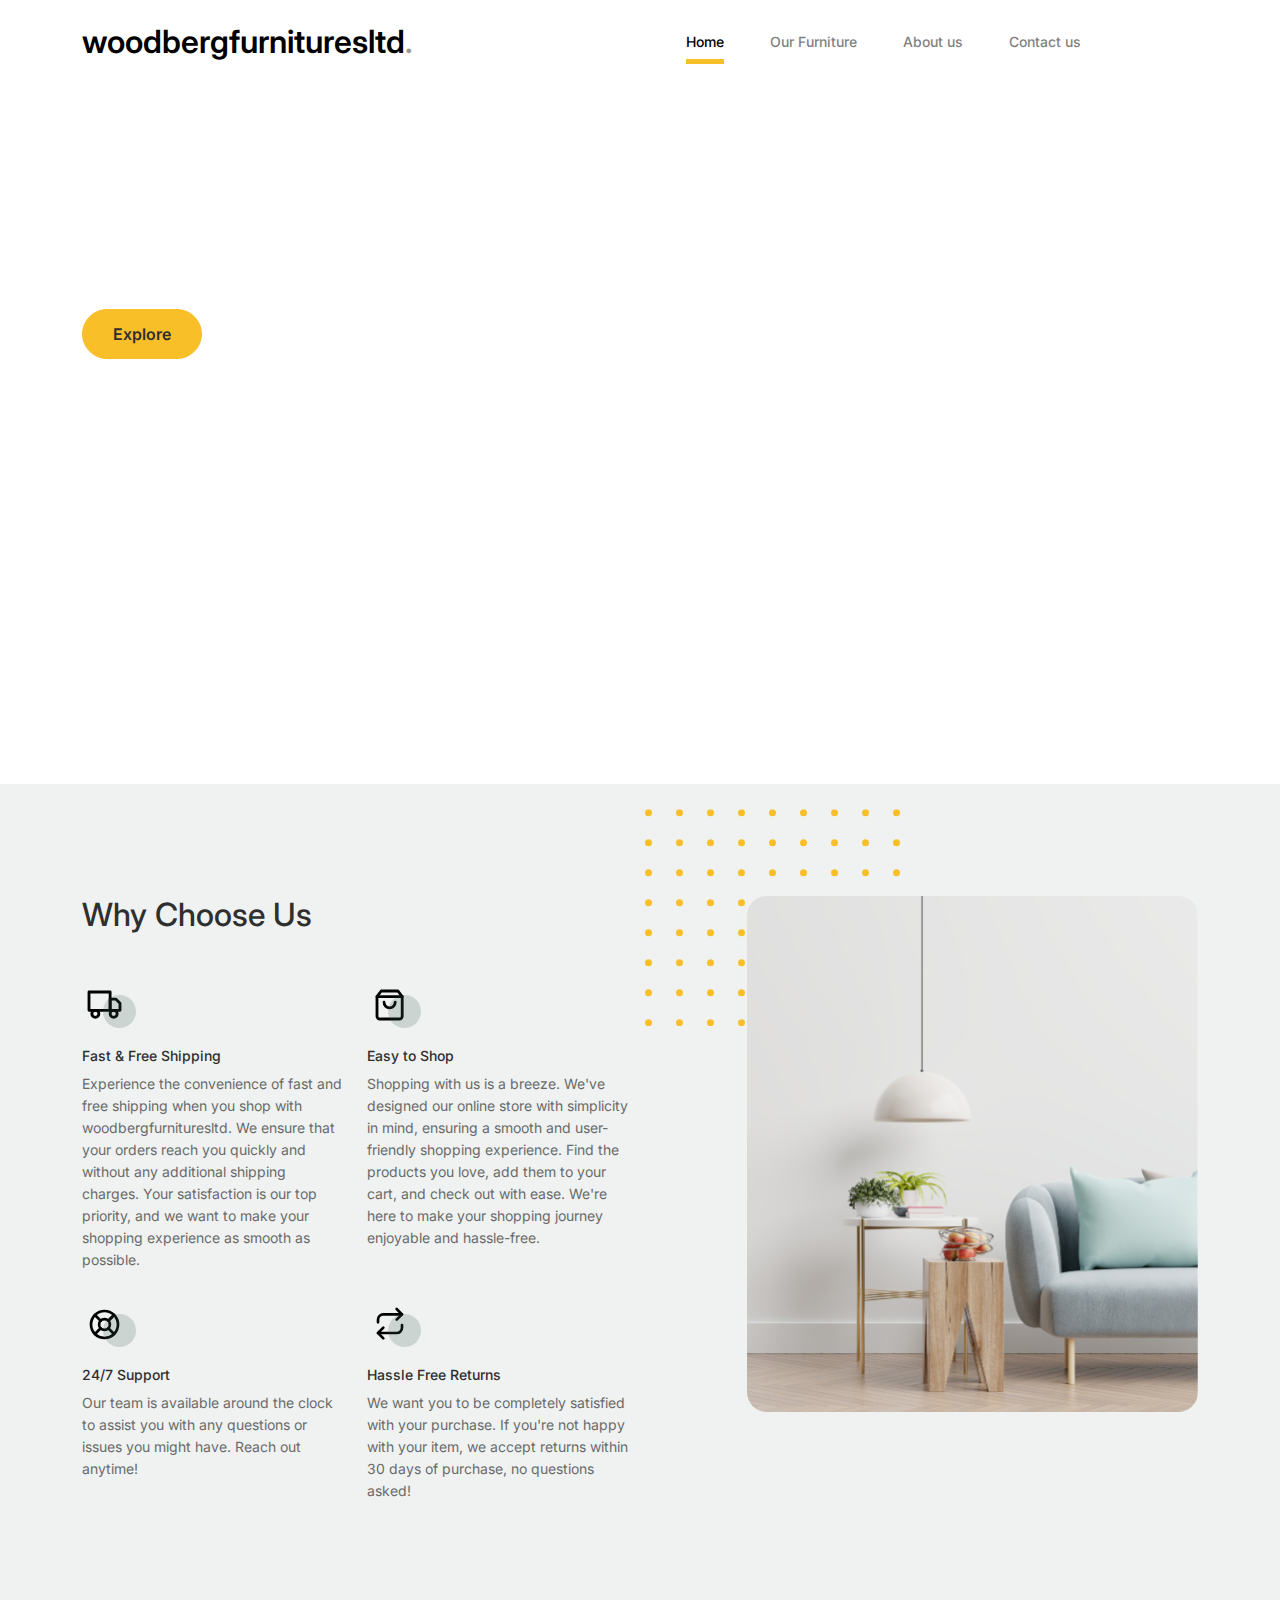
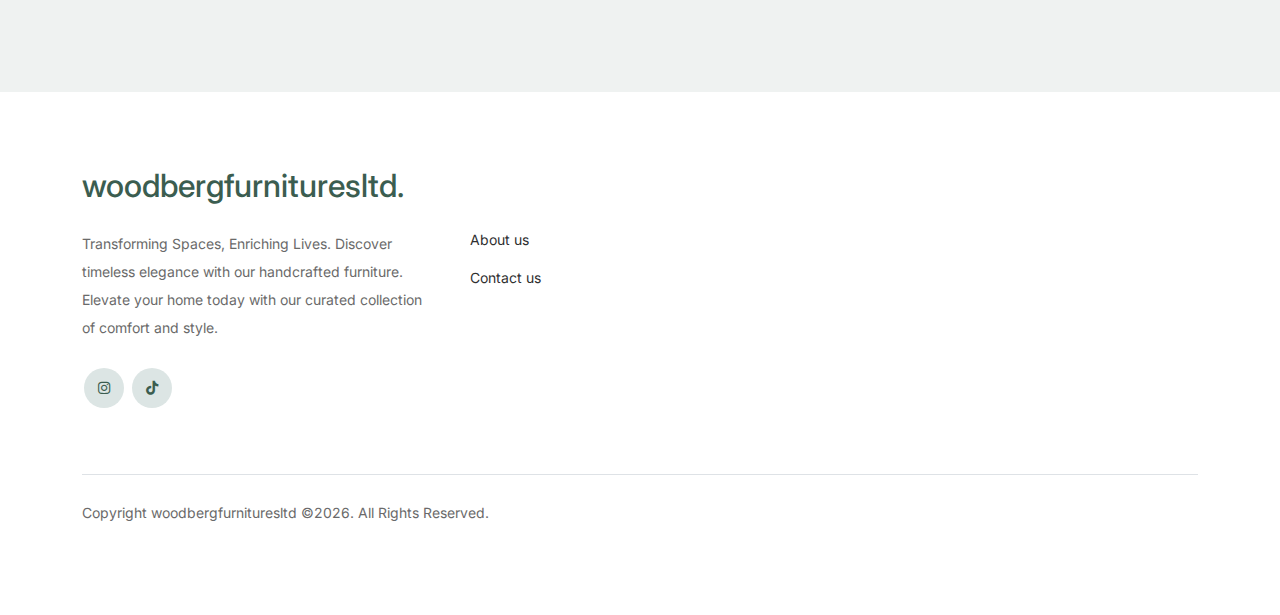
==== commit 68d66429: "Update about.html" ====
--- a/about.html
+++ b/about.html
@@ -11,6 +11,8 @@
   <meta charset="utf-8">
   <meta name="viewport" content="width=device-width, initial-scale=1, shrink-to-fit=no">
   <meta name="author" content="Untree.co">
+  <meta name="description" content="Woodberg Furnitures. Discover timeless elegance with our handcrafted furniture. Elevate your home today with our curated collection of comfort and style.">
+
   <link rel="shortcut icon" href="favicon.png">
 
   <meta name="description" content="" />
@@ -21,7 +23,7 @@
 		<link href="https://cdnjs.cloudflare.com/ajax/libs/font-awesome/6.0.0-beta3/css/all.min.css" rel="stylesheet">
 		<link href="css/tiny-slider.css" rel="stylesheet">
 		<link href="css/style.css" rel="stylesheet">
-		<title>Woodberg </title>
+		<title>Welcome to woodbergfurnituresltd </title>
 	</head>
 
 	<body>
@@ -30,7 +32,7 @@
 		<nav class="custom-navbar navbar navbar navbar-expand-lg navbar-light bg-light" arial-label="Furni navigation bar">
 
 			<div class="container">
-				<a class="navbar-brand" href="index.html">Woodberg<span>.</span></a>
+				<a class="navbar-brand" href="index.html">woodbergfurnituresltd<span>.</span></a>
 
 				<button class="navbar-toggler" type="button" data-bs-toggle="collapse" data-bs-target="#navbarsFurni" aria-controls="navbarsFurni" aria-expanded="false" aria-label="Toggle navigation">
 					<span class="navbar-toggler-icon"></span>
@@ -63,7 +65,7 @@
 					<div class="row justify-content-between">
 						<div class="col-lg-5">
 							<div class="intro-excerpt">
-								<h1>About Us</h1>
+								<h1>About woodbergfurnituresltd</h1>
 								<p class="mb-4"></p>
 								<p><a href="shop.html" class="btn btn-secondary me-2">Explore</a><a href="contact.html" class="btn btn-white-outline">Contact us</a></p>
 							</div>
@@ -89,10 +91,10 @@
 							<div class="col-6 col-md-6">
 								<div class="feature">
 									<div class="icon">
-										<img src="images/truck.svg" alt="Image" class="imf-fluid">
+										<img src="images/truck.svg" alt="woodbergfurnituresltd" class="imf-fluid">
 									</div>
 									<h3>Fast &amp; Free Shipping</h3>
-									<p>Experience the convenience of fast and free shipping when you shop with us. We ensure that your orders reach you quickly and without any additional shipping charges. Your satisfaction is our top priority, and we want to make your shopping experience as smooth as possible.</p>
+									<p>Experience the convenience of fast and free shipping when you shop with woodbergfurnituresltd. We ensure that your orders reach you quickly and without any additional shipping charges. Your satisfaction is our top priority, and we want to make your shopping experience as smooth as possible.</p>
 
 								</div>
 							</div>
@@ -100,7 +102,7 @@
 							<div class="col-6 col-md-6">
 								<div class="feature">
 									<div class="icon">
-										<img src="images/bag.svg" alt="Image" class="imf-fluid">
+										<img src="images/bag.svg" alt="woodbergfurnituresltd" class="imf-fluid">
 									</div>
 									<h3>Easy to Shop</h3>
 									<p>Shopping with us is a breeze. We've designed our online store with simplicity in mind, ensuring a smooth and user-friendly shopping experience. Find the products you love, add them to your cart, and check out with ease. We're here to make your shopping journey enjoyable and hassle-free.</p>
@@ -111,7 +113,7 @@
 							<div class="col-6 col-md-6">
 								<div class="feature">
 									<div class="icon">
-										<img src="images/support.svg" alt="Image" class="imf-fluid">
+										<img src="images/support.svg" alt="woodbergfurnituresltd" class="imf-fluid">
 									</div>
 									<h3>24/7 Support</h3>
 									<p>Our team is available around the clock to assist you with any questions or issues you might have. Reach out anytime!</p>
@@ -122,7 +124,7 @@
 							<div class="col-6 col-md-6">
 								<div class="feature">
 									<div class="icon">
-										<img src="images/return.svg" alt="Image" class="imf-fluid">
+										<img src="images/return.svg" alt="woodbergfurnituresltd" class="imf-fluid">
 									</div>
 									<h3>Hassle Free Returns</h3>
 									<p>We want you to be completely satisfied with your purchase. If you're not happy with your item, we accept returns within 30 days of purchase, no questions asked!</p>
@@ -135,7 +137,7 @@
 
 					<div class="col-lg-5">
 						<div class="img-wrap">
-							<img src="images/why-choose-us-img.jpg" alt="Image" class="img-fluid">
+							<img src="images/why-choose-us-img.jpg" alt="woodbergfurnituresltd" class="img-fluid">
 						</div>
 					</div>
 
@@ -165,7 +167,7 @@
 
 				<div class="row g-5 mb-5">
 					<div class="col-lg-4">
-						<div class="mb-4 footer-logo-wrap"><a href="#" class="footer-logo">Woodberg<span>.</span></a></div>
+						<div class="mb-4 footer-logo-wrap"><a href="#" class="footer-logo">woodbergfurnituresltd<span>.</span></a></div>
 						<p class="mb-4">Transforming Spaces, Enriching Lives. Discover timeless elegance with our handcrafted furniture. 
 							Elevate your home today with our curated collection of comfort and style.</p>
 
@@ -194,7 +196,7 @@
 				<div class="border-top copyright">
 					<div class="row pt-4">
 						<div class="col-lg-6">
-							<p class="mb-2 text-center text-lg-start">Copyright Woodberg &copy;<script>document.write(new Date().getFullYear());</script>. All Rights Reserved. 
+							<p class="mb-2 text-center text-lg-start">Copyright woodbergfurnituresltd &copy;<script>document.write(new Date().getFullYear());</script>. All Rights Reserved. 
             </p>
 						</div>
 
